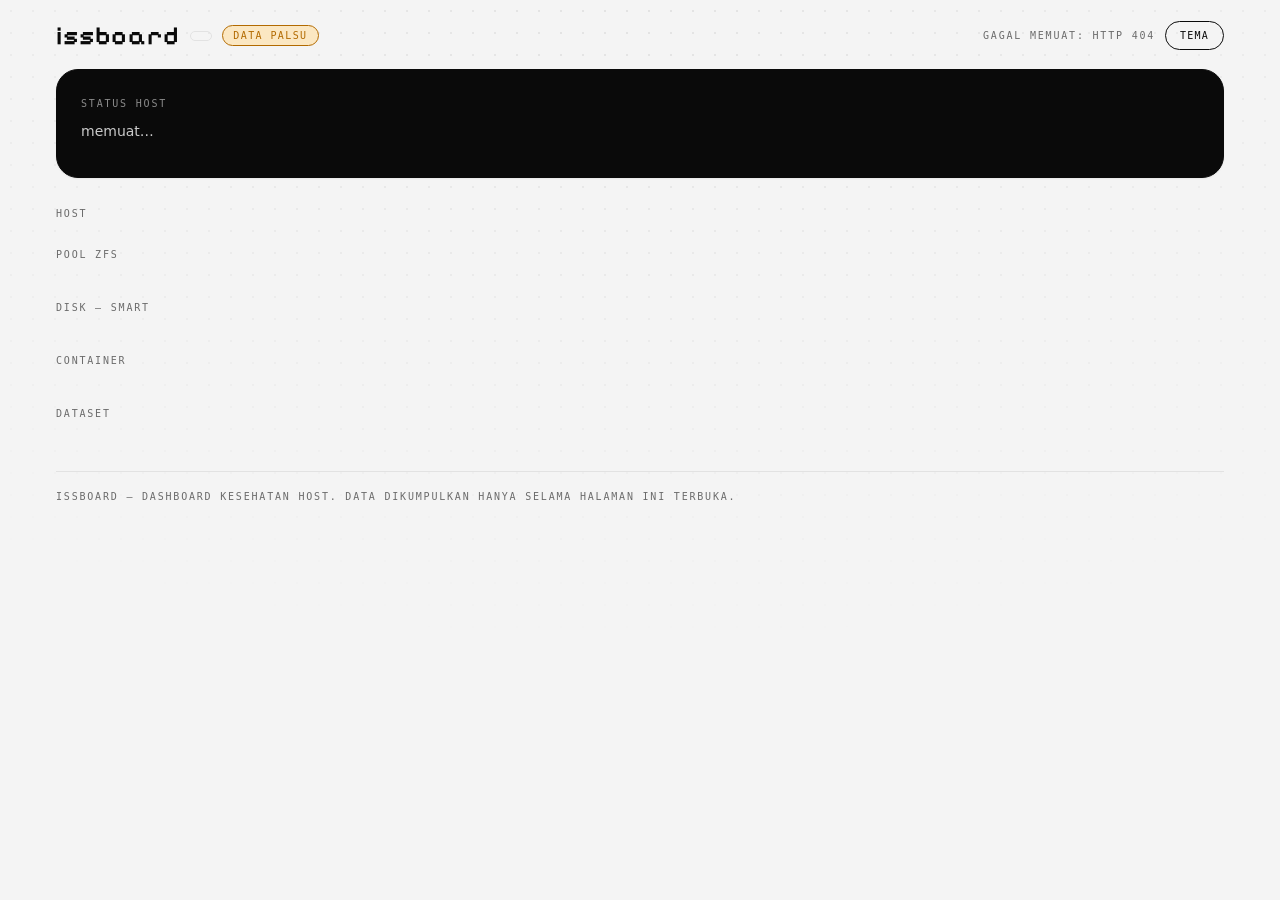
==== web/index.html @ a82dbad1 "Metrik sistem, kartu host tunggal, dan penjelasan tiap indikator Menambah metrik sistem meniru dashb" ====
<!doctype html>
<html lang="id">
<head>
<meta charset="utf-8">
<meta name="viewport" content="width=device-width, initial-scale=1">
<meta name="color-scheme" content="light dark">
<title>issboard</title>
<link rel="stylesheet" href="nothing.css">
<link rel="stylesheet" href="style.css">
</head>
<body>
<div class="n-appbg"></div>

<div class="page">

  <header class="top">
    <div class="top-id">
      <h1 class="brand">issboard</h1>
      <span id="host-pill" class="n-pill" hidden></span>
      <span id="demo-pill" class="n-pill n-pill-warn" hidden>data palsu</span>
    </div>
    <div class="top-act">
      <span id="updated" class="n-label">memuat…</span>
      <button id="theme" class="n-btn" type="button" title="ganti tema">tema</button>
    </div>
  </header>

  <!-- Kartu hero: satu jawaban untuk pertanyaan yang sebenarnya dicari
       saat halaman ini dibuka sambil lewat — ada yang perlu diurus atau tidak. -->
  <section id="hero" class="n-card n-card-black hero n-fade-in">
    <span class="n-label">status host</span>
    <div id="verdict" class="verdict"><p class="vtext">memuat…</p></div>
    <ul id="findings" class="findings"></ul>
  </section>

  <!-- Satu kartu, bukan lima. Metrik host saling menjelaskan — CPU tinggi
       bersama swap terisi bercerita lain daripada CPU tinggi sendirian —
       jadi memisahkannya jadi kartu-kartu kecil justru memutus bacaannya. -->
  <h2 class="n-label section">host</h2>
  <div id="host"></div>

  <h2 class="n-label section">pool zfs</h2>
  <div id="pools" class="bento"></div>

  <h2 class="n-label section">disk — smart</h2>
  <p id="smart-note" class="note"></p>
  <div id="disks" class="bento"></div>

  <h2 class="n-label section">container</h2>
  <div id="containers" class="bento bento-wide"></div>

  <h2 class="n-label section">dataset</h2>
  <div id="datasets" class="bento bento-wide"></div>

  <p id="errors" class="note" hidden></p>

  <footer class="foot n-label">
    issboard — dashboard kesehatan host. Data dikumpulkan hanya selama halaman ini terbuka.
  </footer>

</div>

<script src="app.js"></script>
</body>
</html>
---- web/nothing.css ----
/* ============================================================
   nothing.css — lapisan token, tema "Nothing OS".
   Sumber kebenaran tunggal untuk warna, radius, garis, tipografi.
   Di-port dari proyek lookna, ditambah lapisan pastel untuk data.

   Anti-pola dilarang: gradient warna, glow, glass/blur, emerald.
   Tambahan di sini: tidak ada animasi yang jalan terus-menerus —
   dashboard yang berkedip melelahkan dan membuang daya HP.
   ============================================================ */

/* ---------- 1. Font dot-matrix (self-host, offline) ---------- */
@font-face {
  font-family: 'Ndot';
  src: url('fonts/ndot.ttf') format('truetype'); /* Pixelify Sans (OFL) */
  font-weight: 100 900;
  font-style: normal;
  font-display: swap;
}

/* ---------- 2. Token netral ---------- */
:root {                       /* LIGHT — default */
  --n-bg:         #F4F4F4;    /* off-white kanvas */
  --n-surface:    #FFFFFF;    /* kartu */
  --n-surface-2:  #ECECEC;    /* kartu sekunder / hover */
  --n-ink:        #0A0A0A;    /* teks utama, kartu hitam */
  --n-ink-soft:   #6B6B6B;    /* teks sekunder */
  --n-ink-faint:  #696969;    /* metadata paling redup — AA di atas surface-2 */
  --n-line:       #E2E2E2;    /* garis 1px */
  --n-line-strong:#0A0A0A;    /* garis penegas */
  --n-accent:     #D71921;    /* MERAH — hemat! dipakai HANYA untuk kritis */
  --n-accent-ink: #FFFFFF;
  --n-on-black:   #F4F4F4;

  --n-radius:     22px;
  --n-radius-sm:  14px;
  --n-radius-pill:999px;
  --n-shadow:     0 1px 2px rgba(0,0,0,.06);

  --font-dot:   'Ndot', ui-monospace, monospace;
  --font-sans:  system-ui, -apple-system, 'Segoe UI', Roboto, sans-serif;
  --font-mono:  ui-monospace, 'JetBrains Mono', 'DejaVu Sans Mono', monospace;
}

:root[data-theme="dark"],
:root:not([data-theme="light"]) {
  color-scheme: light;
}

@media (prefers-color-scheme: dark) {
  :root:not([data-theme="light"]) {
    color-scheme: dark;
  }
}

/* ---------- 3. Token status: "bermasalah itu pekat" ----------
   Aturan tema ini: yang sehat digambar pastel dan tenang; hanya
   kondisi bermasalah yang boleh memakai warna pekat, supaya mata
   langsung tertarik ke satu-satunya hal yang perlu dilihat. */
:root {
  --st-ok:    var(--n-ink-soft);
  --st-warn:  #B26A00;
  --st-warn-fill: #FBE7C2;
  --st-crit:  var(--n-accent);
  --st-crit-fill: #FBD7D8;

  /* Kartu hero adalah kebalikan halaman: hitam saat light, putih saat
     dark. Nada statusnya ikut berbalik, jadi disimpan terpisah. */
  --card-black-accent: #FF2A34;
  --card-black-warn:   #FFB020;
}

/* ---------- 4. Token pastel: identitas data, BUKAN status ----------
   Tiap pool/disk memegang satu pastel supaya bisa dikenali lintas
   kartu (dan, di fase 3, lintas sparkline). Karena pastel di atas
   putih tidak lolos kontras untuk garis tipis, tiap warna punya dua
   token: -fill untuk bidang, -line untuk garis dan teks kecil.

   🔴 TIDAK ADA KUNING, ORANYE, ATAU MERAH DI SINI — dan ini bukan
   soal selera. Warna itu sudah punya arti "perhatian" dan "kritis"
   di tema ini. Pastel butter sempat dipakai, dan bar memori 67% yang
   sehat langsung terbaca seperti peringatan. Palet identitas harus
   memakai rentang warna yang TIDAK pernah dipakai status, kalau
   tidak aturan "sehat pastel, bermasalah pekat" runtuh sendiri. */
:root {
  --p-mint-fill: #A8E6CF;  --p-mint-line: #2E9E7B;
  --p-sky-fill:  #B3DAF5;  --p-sky-line:  #2B7FB8;
  --p-lav-fill:  #CFC6F0;  --p-lav-line:  #6B57C4;
  --p-teal-fill: #B2E4E4;  --p-teal-line: #0B7C7C;
}

/* ---------- 5. Dark: PURE BLACK, bukan navy ---------- */
@media (prefers-color-scheme: dark) {
  :root:not([data-theme="light"]) {
    --n-bg:         #0A0A0A;
    --n-surface:    #161616;
    --n-surface-2:  #1E1E1E;
    --n-ink:        #F4F4F4;
    --n-ink-soft:   #A8A8A8;
    --n-ink-faint:  #8A8A8A;   /* #6B6B6B cuma 3.4:1 di #0A0A0A — di bawah AA */
    --n-line:       #2A2A2A;
    --n-line-strong:#F4F4F4;
    --n-accent:     #FF2A34;
    --n-accent-ink: #0A0A0A;
    --n-shadow:     0 1px 2px rgba(0,0,0,.5);

    --st-warn:      #FFB020;
    --st-warn-fill: #4A3410;
    --st-crit-fill: #4A1518;

    /* pastel di dark: -fill jadi redup (bidang di atas hitam),
       -line jadi terang (garis & teks kecil) — perannya bertukar. */
    --p-mint-fill: #2C5B4C;  --p-mint-line: #6FE0B8;
    --p-sky-fill:  #26485E;  --p-sky-line:  #8FCBFF;
    --p-lav-fill:  #3E3663;  --p-lav-line:  #C0B4FF;
    --p-teal-fill: #234E4E;  --p-teal-line: #2DD4D4;

    /* Kartu hero terbalik jadi PUTIH di dark, jadi nada merahnya ikut
       berbalik: di sini yang kontras justru merah light-mode. */
    --card-black-accent: #D71921;
    --card-black-warn:   #B26A00;
  }
}

/* Pilihan eksplisit lewat tombol tema menang atas preferensi sistem. */
:root[data-theme="dark"] {
  --n-bg:         #0A0A0A;
  --n-surface:    #161616;
  --n-surface-2:  #1E1E1E;
  --n-ink:        #F4F4F4;
  --n-ink-soft:   #A8A8A8;
  --n-ink-faint:  #8A8A8A;
  --n-line:       #2A2A2A;
  --n-line-strong:#F4F4F4;
  --n-accent:     #FF2A34;
  --n-accent-ink: #0A0A0A;
  --n-shadow:     0 1px 2px rgba(0,0,0,.5);

  --st-warn:      #FFB020;
  --st-warn-fill: #4A3410;
  --st-crit-fill: #4A1518;

  --p-mint-fill: #2C5B4C;  --p-mint-line: #6FE0B8;
  --p-sky-fill:  #26485E;  --p-sky-line:  #8FCBFF;
  --p-lav-fill:  #3E3663;  --p-lav-line:  #C0B4FF;
  --p-teal-fill: #234E4E;  --p-teal-line: #2DD4D4;

  --card-black-accent: #D71921;
  --card-black-warn:   #B26A00;
}

/* ---------- 6. Base ---------- */
* { box-sizing: border-box; }

html { -webkit-text-size-adjust: 100%; }

body {
  margin: 0;
  background-color: var(--n-bg);
  color: var(--n-ink);
  font-family: var(--font-sans);
  -webkit-font-smoothing: antialiased;
}

::selection { background: var(--n-accent); color: var(--n-accent-ink); }

/* ---------- 7. Tipografi utility ---------- */
/* ATURAN TIPOGRAFI: dot-matrix untuk KATA, mono untuk ANGKA.
   Diuji, bukan diselerakan — di Ndot pada ukuran kartu, "52" terbaca "92",
   "35" terbaca "39", dan "58" terbaca "98". Digit 3/5/6/8/9 memakai kisi
   piksel yang nyaris sama. Salah membaca suhu disk 52°C sebagai 92°C persis
   jenis kesalahan yang dashboard ini ada untuk mencegahnya, jadi angka
   telemetri tidak pernah memakai font dot. */
.n-num {                       /* kata besar — dot-matrix, tanda tangan Nothing */
  font-family: var(--font-dot);
  font-weight: 600;
  letter-spacing: 0.02em;
  line-height: 0.95;
}

.n-num-mono {                  /* angka — mono, glyph jelas 5≠8≠0 */
  font-family: var(--font-mono);
  font-weight: 600;
  font-variant-numeric: tabular-nums;
}

.n-label {                     /* metadata uppercase mono */
  font-family: var(--font-mono);
  font-size: 10px;
  font-weight: 500;
  text-transform: uppercase;
  letter-spacing: 0.18em;
  color: var(--n-ink-soft);
}

.n-heading {
  font-family: var(--font-sans);
  font-weight: 600;
  letter-spacing: -0.02em;
}

/* ---------- 8. Kartu (bento) ---------- */
.n-card {
  background: var(--n-surface);
  border: 1px solid var(--n-line);
  border-radius: var(--n-radius);
  box-shadow: var(--n-shadow);
  padding: 18px 20px;
  min-width: 0;                /* supaya isi panjang bisa menyusut, bukan meluber */
}

.n-card-black {                /* hitam di light, putih di dark */
  background: var(--n-ink);
  color: var(--n-bg);
  border-color: var(--n-ink);
}
.n-card-black .n-label { color: var(--n-bg); opacity: .55; }
/* Merah light-mode cuma 3.8:1 di atas kartu hitam; merah dark-mode cuma
   3.3:1 di atas kartu putih. Jadi kartu ini memakai nada yang berlawanan
   dengan halamannya, bukan satu warna untuk dua latar. */
.n-card-black { --n-accent: var(--card-black-accent); --st-warn: var(--card-black-warn); }

/* ---------- 9. Pill / badge ---------- */
.n-pill {
  display: inline-flex; align-items: center; gap: 6px;
  font-family: var(--font-mono);
  font-size: 10px; font-weight: 500;
  text-transform: uppercase; letter-spacing: 0.14em;
  padding: 4px 10px;
  border-radius: var(--n-radius-pill);
  border: 1px solid var(--n-line);
  color: var(--n-ink-soft);
  background: transparent;
  white-space: nowrap;
}
.n-pill-warn { color: var(--st-warn); border-color: var(--st-warn); background: var(--st-warn-fill); }
.n-pill-crit { color: var(--st-crit); border-color: var(--st-crit); background: var(--st-crit-fill); }
.n-card-black .n-pill { color: var(--n-bg); border-color: rgba(244,244,244,.35); }

/* ---------- 10. Dot status ---------- */
.n-dot { width: 8px; height: 8px; border-radius: 50%; display: inline-block; flex: none; }
.n-dot-ok   { background: var(--p-mint-line); }
.n-dot-warn { background: var(--st-warn); }
.n-dot-crit { background: var(--st-crit); }
.n-dot-off  { background: var(--n-ink-faint); }

/* ---------- 11. Tombol ---------- */
.n-btn {
  display: inline-flex; align-items: center; justify-content: center; gap: 8px;
  font-family: var(--font-mono);
  font-size: 10px; font-weight: 500;
  text-transform: uppercase; letter-spacing: 0.12em;
  padding: 8px 14px;
  border-radius: var(--n-radius-pill);
  border: 1px solid var(--n-line-strong);
  background: transparent;
  color: var(--n-ink);
  cursor: pointer;
  transition: background .15s ease, color .15s ease;
}
.n-btn:hover { background: var(--n-ink); color: var(--n-bg); }

/* ---------- 12. Garis & scrollbar ---------- */
.n-line-h { border: 0; border-top: 1px solid var(--n-line); margin: 0; }

.n-scroll { overflow-x: auto; }
.n-scroll::-webkit-scrollbar { width: 4px; height: 4px; }
.n-scroll::-webkit-scrollbar-track { background: transparent; }
.n-scroll::-webkit-scrollbar-thumb { background: var(--n-line); border-radius: 10px; }

/* ---------- 13. Latar dot-grid ---------- */
.n-appbg {
  position: fixed; inset: 0; z-index: 0; pointer-events: none;
  background-image: radial-gradient(var(--n-line) 1px, transparent 1px);
  background-size: 22px 22px;
  -webkit-mask-image: radial-gradient(120% 90% at 50% 0%, #000 0%, transparent 80%);
          mask-image: radial-gradient(120% 90% at 50% 0%, #000 0%, transparent 80%);
}

/* ---------- 14. Animasi masuk — sekali, tidak berulang ---------- */
@keyframes nFadeIn { from { opacity: 0; transform: translateY(6px); } to { opacity: 1; transform: none; } }
.n-fade-in { animation: nFadeIn .35s ease-out both; }

@media (prefers-reduced-motion: reduce) {
  * { animation: none !important; transition: none !important; }
}
---- web/style.css ----
/* ============================================================
   style.css — tata letak halaman. Token & komponen ada di nothing.css.

   Dirancang HP lebih dulu: host ini paling sering dilihat dari layar
   kecil lewat remote, jadi satu kolom adalah keadaan normal, bukan
   kasus tepi yang ditambal media query di ujung berkas.
   ============================================================ */

.page {
  position: relative;
  z-index: 1;
  max-width: 1200px;
  margin: 0 auto;
  padding: 20px 16px 48px;
}

/* ---------- Header ---------- */
.top {
  display: flex;
  flex-wrap: wrap;
  align-items: center;
  justify-content: space-between;
  gap: 10px;
  margin-bottom: 18px;
}
.top-id, .top-act { display: flex; align-items: center; gap: 10px; min-width: 0; }

.brand {
  font-family: var(--font-dot);
  font-size: 26px;
  font-weight: 600;
  letter-spacing: 0.04em;
  margin: 0;
}

.section {
  margin: 30px 0 12px;
  display: block;
}

.note {
  font-size: 12px;
  color: var(--n-ink-soft);
  margin: 0 0 12px;
}

.foot {
  margin-top: 40px;
  padding-top: 16px;
  border-top: 1px solid var(--n-line);
  display: block;
  line-height: 1.7;
}

/* ---------- Kartu hero ---------- */
.hero { padding: 22px 24px 20px; }

.verdict { margin: 12px 0 0; }

/* Angka besar, kata kecil. Angkanya memakai mono, bukan dot-matrix —
   lihat aturan tipografi di nothing.css. */
.vrow { display: flex; align-items: baseline; gap: 14px; margin-top: 6px; }

.vnum {
  font-family: var(--font-mono);
  font-weight: 700;
  font-variant-numeric: tabular-nums;
  font-size: clamp(38px, 11vw, 58px);
  line-height: 1;
  letter-spacing: -0.03em;
  min-width: 1.1em;
}
.vnum.crit { color: var(--n-accent); }
.vnum.warn { color: var(--st-warn); }

.vtext { font-size: 14px; opacity: .82; margin: 0; }

.vok {
  font-size: clamp(34px, 9vw, 50px);
  margin: 0 0 8px;
  line-height: 1;
}

.findings { list-style: none; margin: 18px 0 0; padding: 0; }
.findings li {
  display: flex;
  gap: 10px;
  align-items: flex-start;
  padding: 9px 0;
  border-top: 1px solid rgba(128,128,128,.28);
  font-size: 13px;
  line-height: 1.45;
}
.findings .n-dot { margin-top: 6px; }
.findings b { font-weight: 600; }
.findings span { opacity: .72; }
.findings .more { opacity: .6; font-size: 12px; border-top-style: dashed; }

/* ---------- Bento ---------- */
.bento {
  display: grid;
  grid-template-columns: repeat(auto-fill, minmax(230px, 1fr));
  gap: 12px;
}
/* Daftar panjang (container, dataset) butuh lebar, bukan kolom sempit. */
.bento-wide { grid-template-columns: 1fr; }

.card-head {
  display: flex;
  align-items: center;
  justify-content: space-between;
  gap: 8px;
  margin-bottom: 12px;
}
.card-title {
  display: flex; align-items: center; gap: 8px;
  font-weight: 600; font-size: 14px;
  min-width: 0;
}
.card-title .name {
  overflow: hidden; text-overflow: ellipsis; white-space: nowrap;
}

/* Angka telemetri: mono, bukan dot-matrix — lihat aturan tipografi di
   nothing.css. Font dot dipakai untuk kata (wordmark, vonis), bukan angka. */
.stat {
  font-family: var(--font-mono);
  letter-spacing: -0.02em;
  font-size: 32px;
  font-weight: 600;
  line-height: 1;
  font-variant-numeric: tabular-nums;
}
.stat .unit {
  font-family: var(--font-mono);
  font-size: 12px;
  font-weight: 500;
  color: var(--n-ink-soft);
  margin-left: 4px;
}
.sub {
  font-family: var(--font-mono);
  font-size: 11px;
  color: var(--n-ink-soft);
  margin-top: 8px;
  line-height: 1.5;
}

/* ---------- Bar kapasitas ----------
   Bidangnya pastel karena sehat harus tenang. Yang bermasalah diganti
   warna pekat oleh kelas .warn/.crit, dan itulah satu-satunya hal yang
   menarik mata di layar yang selebihnya kalem. */
.bar {
  position: relative;
  height: 10px;
  margin-top: 12px;
  border-radius: var(--n-radius-pill);
  background: var(--n-surface-2);
  border: 1px solid var(--n-line);
  overflow: hidden;
}
.bar > i {
  display: block;
  height: 100%;
  background: var(--fill, var(--p-mint-fill));
  border-right: 1px solid var(--line, var(--p-mint-line));
}
.bar.warn > i { background: var(--st-warn-fill); border-right-color: var(--st-warn); }
.bar.crit > i { background: var(--st-crit-fill); border-right-color: var(--n-accent); }

/* ---------- Ruang sparkline (fase 3) ----------
   Tingginya dikunci sejak sekarang supaya grafik nanti mengisi tanpa
   menggeser satu pun kartu. Baseline titik-titik menandai bahwa ruang
   ini memang disediakan, bukan celah kosong yang tidak disengaja. */
.spark {
  height: 34px;
  margin-top: 12px;
  border-radius: 8px;
  background-image: radial-gradient(var(--n-line) 1px, transparent 1px);
  background-size: 8px 8px;
  background-position: bottom left;
  background-repeat: repeat-x;
  opacity: .8;
}

/* ---------- Baris daftar (container, dataset) ---------- */
.rows { display: flex; flex-direction: column; }
.row {
  display: grid;
  grid-template-columns: 14px minmax(0,1.1fr) minmax(0,1fr) auto;
  align-items: center;
  gap: 10px;
  padding: 11px 0;
  border-top: 1px solid var(--n-line);
  font-size: 13px;
  min-width: 0;
}
.row:first-child { border-top: 0; }
.row .rname { font-weight: 600; overflow: hidden; text-overflow: ellipsis; white-space: nowrap; }
.row .rmeta {
  font-family: var(--font-mono);
  font-size: 11px;
  color: var(--n-ink-soft);
  overflow: hidden; text-overflow: ellipsis; white-space: nowrap;
}
.row .rtail { display: flex; gap: 6px; justify-content: flex-end; flex-wrap: wrap; }

/* ---------- Metrik di dalam satu kartu host ----------
   Satu kartu, bukan lima: metrik host saling menjelaskan, dan memisahkannya
   jadi kartu kecil-kecil memutus bacaannya sekaligus membuat halaman jauh
   lebih panjang di HP. */
.metrics {
  display: grid;
  /* 132px, bukan 150px: di HP 390px lebarnya, isi kartu tinggal ~318px —
     dua kolom 150px butuh 326px dan gagal tipis, jadi semuanya menumpuk
     satu kolom dan halaman jadi dua kali lebih panjang. */
  grid-template-columns: repeat(auto-fit, minmax(132px, 1fr));
  gap: 22px 20px;
}
.metric { min-width: 0; }

/* Label yang bisa diketuk untuk membuka penjelasan. Dibuat tombol asli supaya
   keyboard dan pembaca layar ikut kebagian, tapi tampil seperti label biasa. */
.metric-label {
  display: inline-flex; align-items: center; gap: 5px;
  /* Hanya chrome tombolnya yang direset. Ukuran & huruf sudah diatur kelas
     .n-label yang ikut menempel — `font: inherit` di sini justru menimpanya
     dan membuat labelnya kebesaran. */
  background: none; border: 0; padding: 0;
  cursor: pointer; text-align: left;
}
.metric-label::after {
  content: '?';
  display: inline-grid; place-items: center;
  width: 13px; height: 13px;
  border: 1px solid var(--n-line); border-radius: 50%;
  font-size: 9px; letter-spacing: 0;
  color: var(--n-ink-faint);
}
.metric-label[aria-expanded="true"]::after { content: '×'; border-color: var(--n-ink-soft); }
.metric-label:hover::after { border-color: var(--n-ink); color: var(--n-ink); }

.hint {
  margin: 10px 0 0;
  padding-left: 10px;
  border-left: 2px solid var(--n-line);
  font-size: 11.5px;
  line-height: 1.6;
  color: var(--n-ink-soft);
}
.metric .stat { margin-top: 8px; font-size: 26px; }
.metric .bar { margin-top: 10px; }
.metric .spark { height: 26px; margin-top: 10px; }

/* Identitas mesin dilipat: jarang dibutuhkan, tapi harus ada saat dibutuhkan. */
.sysinfo { margin-top: 20px; border-top: 1px solid var(--n-line); padding-top: 14px; }
.sysinfo summary { cursor: pointer; list-style: none; }
.sysinfo summary::-webkit-details-marker { display: none; }
.sysinfo summary::before { content: '+ '; }
.sysinfo[open] summary::before { content: '– '; }
.sysinfo summary:hover { color: var(--n-ink); }
.sysinfo .kv { margin-top: 14px; }

/* ---------- Daftar kunci–nilai (informasi sistem) ---------- */
.kv {
  display: grid;
  grid-template-columns: auto minmax(0, 1fr);
  gap: 10px 20px;
  margin: 0;
  font-size: 13px;
}
.kv dt {
  font-family: var(--font-mono);
  font-size: 10px;
  text-transform: uppercase;
  letter-spacing: 0.14em;
  color: var(--n-ink-soft);
  align-self: center;
}
.kv dd { margin: 0; overflow-wrap: anywhere; }

/* Di layar sempit, metadata DAN chip masing-masing turun ke barisnya sendiri.
   Sebelumnya chip duduk di kolom "auto" baris pertama, dan teks sepanjang
   "0.0.0.0:5432->5432/tcp" yang tidak boleh dipenggal memaksa kolom itu
   melebar sampai keluar kartu. */
@media (max-width: 560px) {
  .row { grid-template-columns: 14px minmax(0, 1fr); }
  .row .rmeta,
  .row .rtail { grid-column: 2 / -1; }
  .row .rtail { justify-content: flex-start; margin-top: 4px; }
  /* Di sini chip boleh berganti baris di dalam dirinya sendiri: terpenggal
     lebih baik daripada terpotong — nomor port harus tetap terbaca utuh. */
  .row .rtail .n-pill { white-space: normal; overflow-wrap: anywhere; }
  .kv { grid-template-columns: 1fr; gap: 2px; }
  .kv dd { margin-bottom: 10px; }
}
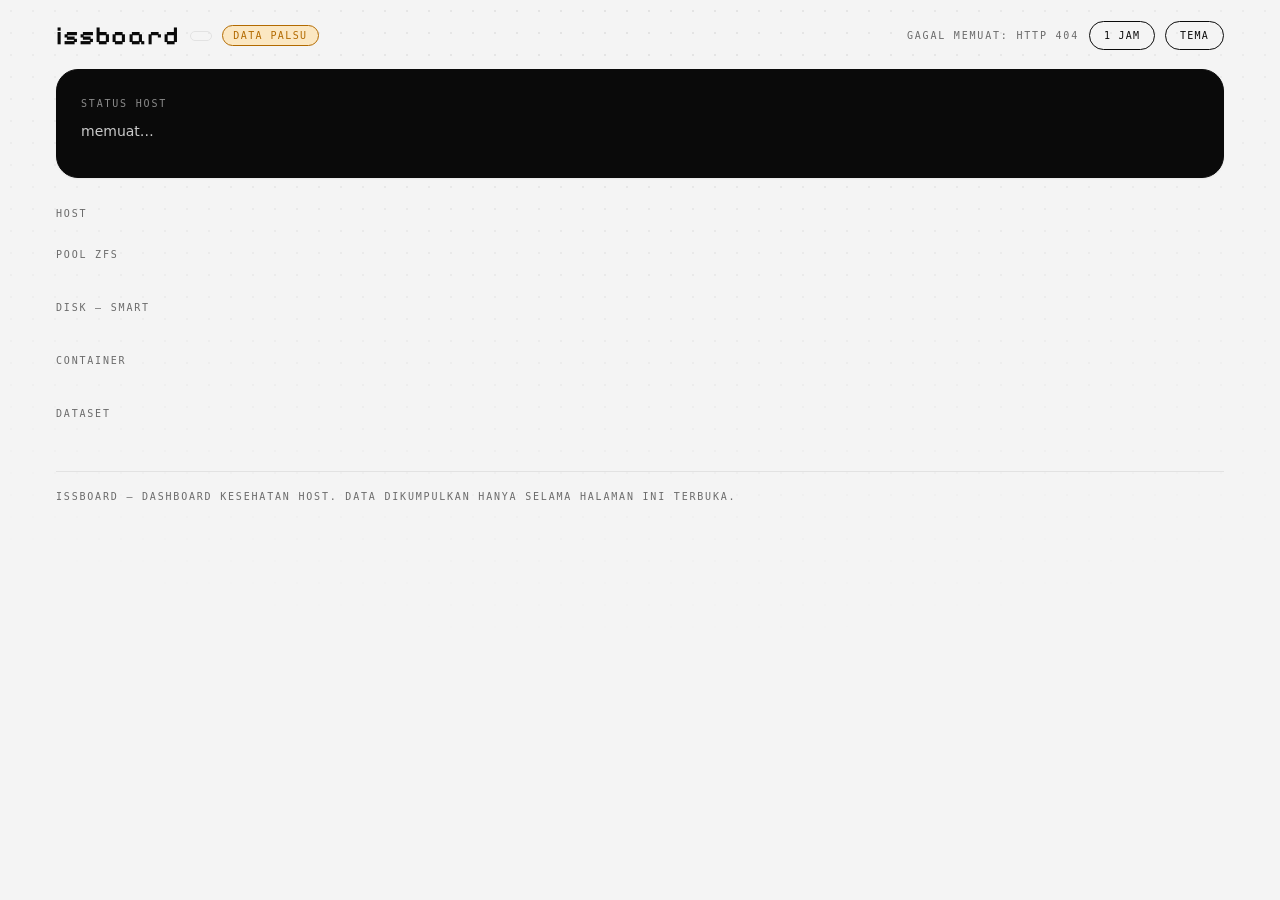
==== commit c40c22d4: "Fase 3: sparkline yang membaca riwayat agent Mengisi ruang berukuran tetap yang sudah dipesan sejak " ====
--- a/web/index.html
+++ b/web/index.html
@@ -21,6 +21,7 @@
     </div>
     <div class="top-act">
       <span id="updated" class="n-label">memuat…</span>
+      <button id="range" class="n-btn" type="button">1 jam</button>
       <button id="theme" class="n-btn" type="button" title="ganti tema">tema</button>
     </div>
   </header>
@@ -37,6 +38,7 @@
        bersama swap terisi bercerita lain daripada CPU tinggi sendirian —
        jadi memisahkannya jadi kartu-kartu kecil justru memutus bacaannya. -->
   <h2 class="n-label section">host</h2>
+  <p id="hist-note" class="note" hidden></p>
   <div id="host"></div>
 
   <h2 class="n-label section">pool zfs</h2>
--- a/web/style.css
+++ b/web/style.css
@@ -168,13 +168,21 @@
 .bar.warn > i { background: var(--st-warn-fill); border-right-color: var(--st-warn); }
 .bar.crit > i { background: var(--st-crit-fill); border-right-color: var(--n-accent); }
 
-/* ---------- Ruang sparkline (fase 3) ----------
-   Tingginya dikunci sejak sekarang supaya grafik nanti mengisi tanpa
-   menggeser satu pun kartu. Baseline titik-titik menandai bahwa ruang
-   ini memang disediakan, bukan celah kosong yang tidak disengaja. */
-.spark {
-  height: 34px;
-  margin-top: 12px;
+/* ---------- Sparkline ----------
+   Tingginya sudah dikunci sejak fase 1, jadi grafiknya mengisi tanpa
+   menggeser satu pun kartu. Garisnya memakai --line dari pastel kartu
+   yang sama: warna di sini identitas data, bukan status.
+
+   Tidak ada animasi. Grafik yang bergerak sendiri melelahkan dan
+   membuang daya HP — dan halaman ini paling sering dibuka dari HP. */
+.spark { height: 34px; margin-top: 12px; }
+.spark svg { display: block; width: 100%; height: 100%; overflow: visible; }
+
+/* Kotak yang MEMANG belum punya riwayat: baseline titik-titik menandai
+   ruangnya disediakan, bukan celah kosong yang tidak disengaja. Disk yang
+   sedang tidur berhenti di sini, dan itu benar — suhunya tidak terbaca,
+   bukan nol. */
+.spark.empty {
   border-radius: 8px;
   background-image: radial-gradient(var(--n-line) 1px, transparent 1px);
   background-size: 8px 8px;
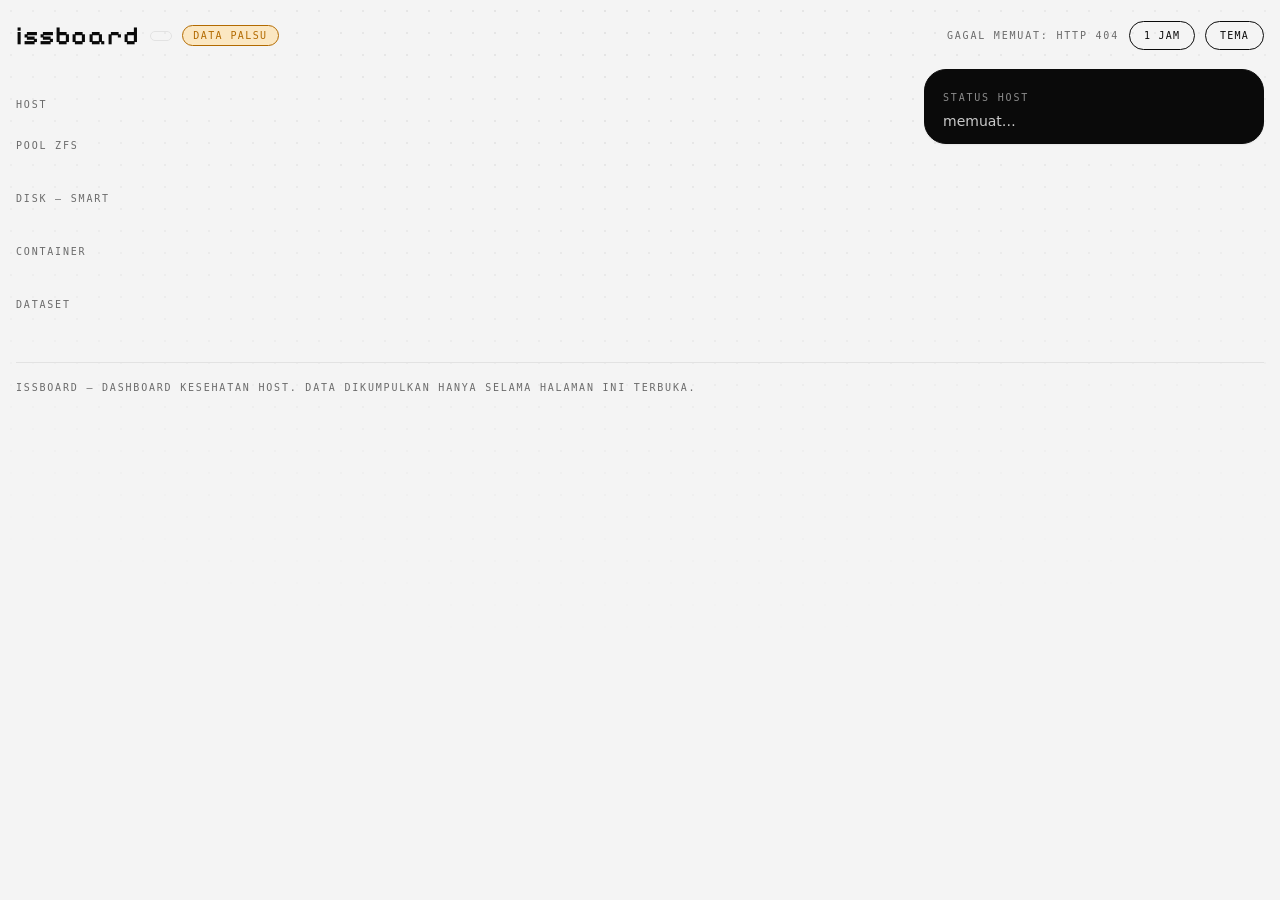
==== commit d661ec21: "Revisi UI: rail vonis, pita penjelasan, dan dua bug lama Fase 1 digarap dengan HP sebagai patokan. D" ====
--- a/web/index.html
+++ b/web/index.html
@@ -26,13 +26,22 @@
     </div>
   </header>
 
-  <!-- Kartu hero: satu jawaban untuk pertanyaan yang sebenarnya dicari
-       saat halaman ini dibuka sambil lewat — ada yang perlu diurus atau tidak. -->
-  <section id="hero" class="n-card n-card-black hero n-fade-in">
-    <span class="n-label">status host</span>
-    <div id="verdict" class="verdict"><p class="vtext">memuat…</p></div>
-    <ul id="findings" class="findings"></ul>
-  </section>
+  <!-- Rail: satu jawaban untuk pertanyaan yang sebenarnya dicari saat halaman
+       ini dibuka sambil lewat — ada yang perlu diurus atau tidak, dan apa
+       saja. Ditulis SEBELUM .main supaya di HP ia yang pertama terbaca; di
+       layar lebar ia pindah ke kolom kanan dan menempel saat scroll. -->
+  <aside class="rail">
+    <section id="hero" class="n-card n-card-black hero n-fade-in">
+      <span class="n-label">status host</span>
+      <div id="verdict" class="verdict"><p class="vtext">memuat…</p></div>
+    </section>
+    <section id="findings-card" class="n-card" hidden>
+      <span class="n-label">yang perlu diurus</span>
+      <ul id="findings" class="findings"></ul>
+    </section>
+  </aside>
+
+  <div class="main">
 
   <!-- Satu kartu, bukan lima. Metrik host saling menjelaskan — CPU tinggi
        bersama swap terisi bercerita lain daripada CPU tinggi sendirian —
@@ -54,6 +63,8 @@
   <h2 class="n-label section">dataset</h2>
   <div id="datasets" class="bento bento-wide"></div>
 
+  </div><!-- /.main -->
+
   <p id="errors" class="note" hidden></p>
 
   <footer class="foot n-label">
--- a/web/nothing.css
+++ b/web/nothing.css
@@ -41,15 +41,19 @@
   --font-mono:  ui-monospace, 'JetBrains Mono', 'DejaVu Sans Mono', monospace;
 }
 
-:root[data-theme="dark"],
-:root:not([data-theme="light"]) {
-  color-scheme: light;
-}
+/* 🔴 color-scheme HARUS ikut tema, bukan cuma warna kita sendiri.
+   Ia yang menentukan palet bawaan browser untuk kontrol asli — teks
+   <button>, scrollbar, caret. Versi sebelumnya keliru mengelompokkan
+   [data-theme="dark"] bersama `light`, jadi saat tema gelap dipilih
+   lewat tombol (bukan lewat preferensi sistem), teks tombol dirender
+   memakai palet terang di atas kartu gelap dan HILANG sama sekali —
+   begitu juga scrollbar, yang jadi pita putih menyilaukan. */
+:root { color-scheme: light; }
+
+:root[data-theme="dark"] { color-scheme: dark; }
 
 @media (prefers-color-scheme: dark) {
-  :root:not([data-theme="light"]) {
-    color-scheme: dark;
-  }
+  :root:not([data-theme="light"]) { color-scheme: dark; }
 }
 
 /* ---------- 3. Token status: "bermasalah itu pekat" ----------
@@ -63,8 +67,18 @@
   --st-crit:  var(--n-accent);
   --st-crit-fill: #FBD7D8;
 
-  /* Kartu hero adalah kebalikan halaman: hitam saat light, putih saat
-     dark. Nada statusnya ikut berbalik, jadi disimpan terpisah. */
+  /* Kartu hero SELALU gelap, di kedua tema — dan itu bukan kelalaian.
+     Saat light ia kebalikan halaman, jadi menonjol tanpa menyilaukan.
+     Saat dark, membaliknya jadi putih menghasilkan bidang terang besar di
+     layar yang gelap; diuji langsung di HP dan hasilnya menyakitkan mata,
+     padahal halaman ini paling sering dibuka malam hari dari HP. Silau
+     hanya berjalan satu arah, jadi pembalikannya juga cuma satu arah.
+
+     Nada statusnya disimpan terpisah karena kontrasnya diukur terhadap
+     kartu, bukan terhadap halaman. */
+  --card-black-bg:   var(--n-ink);
+  --card-black-ink:  var(--n-bg);
+  --card-black-line: var(--n-ink);
   --card-black-accent: #FF2A34;
   --card-black-warn:   #FFB020;
 }
@@ -116,8 +130,14 @@
 
     /* Kartu hero terbalik jadi PUTIH di dark, jadi nada merahnya ikut
        berbalik: di sini yang kontras justru merah light-mode. */
-    --card-black-accent: #D71921;
-    --card-black-warn:   #B26A00;
+    /* Sedikit lebih terang dari kartu biasa (#161616), bukan putih:
+       bedanya cukup untuk menonjol, tidak cukup untuk menyilaukan. */
+    --card-black-bg:   #1C1C1C;
+    --card-black-ink:  #F4F4F4;
+    --card-black-line: #3A3A3A;
+    /* Kartunya gelap sekarang, jadi nada terang yang justru terbaca. */
+    --card-black-accent: #FF2A34;
+    --card-black-warn:   #FFB020;
   }
 }
 
@@ -144,8 +164,11 @@
   --p-lav-fill:  #3E3663;  --p-lav-line:  #C0B4FF;
   --p-teal-fill: #234E4E;  --p-teal-line: #2DD4D4;
 
-  --card-black-accent: #D71921;
-  --card-black-warn:   #B26A00;
+  --card-black-bg:   #1C1C1C;
+  --card-black-ink:  #F4F4F4;
+  --card-black-line: #3A3A3A;
+  --card-black-accent: #FF2A34;
+  --card-black-warn:   #FFB020;
 }
 
 /* ---------- 6. Base ---------- */
@@ -208,15 +231,14 @@
   min-width: 0;                /* supaya isi panjang bisa menyusut, bukan meluber */
 }
 
-.n-card-black {                /* hitam di light, putih di dark */
-  background: var(--n-ink);
-  color: var(--n-bg);
-  border-color: var(--n-ink);
-}
-.n-card-black .n-label { color: var(--n-bg); opacity: .55; }
-/* Merah light-mode cuma 3.8:1 di atas kartu hitam; merah dark-mode cuma
-   3.3:1 di atas kartu putih. Jadi kartu ini memakai nada yang berlawanan
-   dengan halamannya, bukan satu warna untuk dua latar. */
+.n-card-black {                /* gelap di kedua tema — lihat catatan token */
+  background: var(--card-black-bg);
+  color: var(--card-black-ink);
+  border-color: var(--card-black-line);
+}
+.n-card-black .n-label { color: var(--card-black-ink); opacity: .55; }
+/* Kontras nada status diukur terhadap KARTUNYA, bukan terhadap halaman —
+   karena itu tokennya terpisah dan tidak ikut berubah bersama tema. */
 .n-card-black { --n-accent: var(--card-black-accent); --st-warn: var(--card-black-warn); }
 
 /* ---------- 9. Pill / badge ---------- */
@@ -234,7 +256,7 @@
 }
 .n-pill-warn { color: var(--st-warn); border-color: var(--st-warn); background: var(--st-warn-fill); }
 .n-pill-crit { color: var(--st-crit); border-color: var(--st-crit); background: var(--st-crit-fill); }
-.n-card-black .n-pill { color: var(--n-bg); border-color: rgba(244,244,244,.35); }
+.n-card-black .n-pill { color: var(--card-black-ink); border-color: rgba(160,160,160,.4); }
 
 /* ---------- 10. Dot status ---------- */
 .n-dot { width: 8px; height: 8px; border-radius: 50%; display: inline-block; flex: none; }
@@ -246,6 +268,12 @@
 /* ---------- 11. Tombol ---------- */
 .n-btn {
   display: inline-flex; align-items: center; justify-content: center; gap: 8px;
+  /* Lepas dari widget native. Tanpa ini tombolnya masih digambar tema GTK/OS,
+     yang di sebagian tema menggambar labelnya sendiri memakai warna tema itu —
+     bukan warna di sini — sehingga teks tombol bisa hilang di atas kartu gelap.
+     Latar dan garisnya sudah kita atur sendiri, jadi tidak ada yang hilang. */
+  -webkit-appearance: none;
+  appearance: none;
   font-family: var(--font-mono);
   font-size: 10px; font-weight: 500;
   text-transform: uppercase; letter-spacing: 0.12em;
--- a/web/style.css
+++ b/web/style.css
@@ -12,6 +12,41 @@
   max-width: 1200px;
   margin: 0 auto;
   padding: 20px 16px 48px;
+  display: grid;
+  grid-template-columns: minmax(0, 1fr);
+  align-content: start;
+}
+
+/* ---------- Rail: vonis + daftar temuan ----------
+   Di layar lebar, isi halaman terkunci di kolom tengah dan sisi kanannya
+   menganggur. Vonis dipindah ke situ dan dibuat MENEMPEL saat scroll:
+   sebelumnya, satu-satunya jawaban atas "ada yang perlu diurus?" menggulung
+   hilang begitu Anda mulai membaca kartu — padahal itu pertanyaan yang
+   membuat halaman ini dibuka.
+
+   Di bawah 1180px semuanya kembali satu kolom dan vonis balik ke atas.
+   Urutan DOM sengaja rail-dulu supaya di HP ia tetap yang pertama terbaca;
+   di desktop penempatannya diatur eksplisit lewat grid, bukan lewat urutan. */
+@media (min-width: 1180px) {
+  .page {
+    max-width: 1440px;
+    grid-template-columns: minmax(0, 1fr) 340px;
+    column-gap: 24px;
+  }
+  .top, .foot, #errors { grid-column: 1 / -1; }
+  .main { grid-column: 1; grid-row: 2; }
+  .rail {
+    grid-column: 2;
+    grid-row: 2;
+    position: sticky;
+    top: 20px;
+    align-self: start;
+    /* Temuan bisa banyak; rail tidak boleh lebih tinggi dari layar, kalau
+       tidak bagian bawahnya tidak akan pernah bisa dilihat. */
+    max-height: calc(100vh - 40px);
+    overflow-y: auto;
+  }
+  .rail .hero { margin-bottom: 12px; }
 }
 
 /* ---------- Header ---------- */
@@ -52,20 +87,23 @@
   line-height: 1.7;
 }
 
-/* ---------- Kartu hero ---------- */
-.hero { padding: 22px 24px 20px; }
-
-.verdict { margin: 12px 0 0; }
+/* ---------- Kartu hero ----------
+   Dikecilkan setelah dilihat di layar penuh: versi sebelumnya memakai pita
+   setinggi ~220px untuk menyampaikan dua angka, dan ruang kosong sebesar itu
+   membuat halamannya terasa melompong, bukan tenang. */
+.hero { padding: 16px 18px 14px; }
+
+.verdict { margin: 8px 0 0; }
 
 /* Angka besar, kata kecil. Angkanya memakai mono, bukan dot-matrix —
    lihat aturan tipografi di nothing.css. */
-.vrow { display: flex; align-items: baseline; gap: 14px; margin-top: 6px; }
+.vrow { display: flex; align-items: baseline; gap: 12px; margin-top: 4px; }
 
 .vnum {
   font-family: var(--font-mono);
   font-weight: 700;
   font-variant-numeric: tabular-nums;
-  font-size: clamp(38px, 11vw, 58px);
+  font-size: clamp(30px, 8vw, 40px);
   line-height: 1;
   letter-spacing: -0.03em;
   min-width: 1.1em;
@@ -76,12 +114,12 @@
 .vtext { font-size: 14px; opacity: .82; margin: 0; }
 
 .vok {
-  font-size: clamp(34px, 9vw, 50px);
-  margin: 0 0 8px;
+  font-size: clamp(28px, 7vw, 38px);
+  margin: 0 0 6px;
   line-height: 1;
 }
 
-.findings { list-style: none; margin: 18px 0 0; padding: 0; }
+.findings { list-style: none; margin: 14px 0 0; padding: 0; }
 .findings li {
   display: flex;
   gap: 10px;
@@ -91,9 +129,11 @@
   font-size: 13px;
   line-height: 1.45;
 }
+.findings li:first-child { border-top: 0; }
 .findings .n-dot { margin-top: 6px; }
-.findings b { font-weight: 600; }
-.findings span { opacity: .72; }
+.findings .fbody { min-width: 0; }
+.findings b { font-weight: 600; display: block; }
+.findings span { opacity: .72; display: block; margin-top: 2px; overflow-wrap: anywhere; }
 .findings .more { opacity: .6; font-size: 12px; border-top-style: dashed; }
 
 /* ---------- Bento ---------- */
@@ -192,12 +232,25 @@
 }
 
 /* ---------- Baris daftar (container, dataset) ---------- */
-.rows { display: flex; flex-direction: column; }
+/* Kolomnya didefinisikan SEKALI di induknya, lalu tiap baris meminjamnya
+   lewat subgrid.
+
+   Sebelumnya tiap .row adalah grid-nya sendiri, jadi lebar kolom diselesaikan
+   per baris — dan karena kolom terakhir `auto` menyesuaikan panjang chip yang
+   berbeda tiap baris, kolom tengah mulai di posisi yang berbeda-beda. Hasilnya
+   tepi yang bergerigi di daftar container maupun dataset. Baris tetap punya
+   kotaknya sendiri (bukan `display: contents`) supaya garis pemisah dan
+   padding-nya tetap bekerja. */
+.rows {
+  display: grid;
+  grid-template-columns: 14px minmax(0,1.1fr) minmax(0,1fr) auto;
+  column-gap: 10px;
+}
 .row {
   display: grid;
-  grid-template-columns: 14px minmax(0,1.1fr) minmax(0,1fr) auto;
+  grid-column: 1 / -1;
+  grid-template-columns: subgrid;
   align-items: center;
-  gap: 10px;
   padding: 11px 0;
   border-top: 1px solid var(--n-line);
   font-size: 13px;
@@ -248,14 +301,36 @@
 .metric-label[aria-expanded="true"]::after { content: '×'; border-color: var(--n-ink-soft); }
 .metric-label:hover::after { border-color: var(--n-ink); color: var(--n-ink); }
 
+/* ---------- Pita penjelasan metrik ----------
+   SATU pita selebar seluruh grid, di bawah semua metrik — bukan teks di dalam
+   kolom metriknya sendiri.
+
+   Versi sebelumnya menaruh penjelasan di dalam kolom yang lebarnya cuma
+   ~132px, jadi paragraf sepanjang penjelasan ARC berubah jadi pita teks
+   sempit yang memanjang ratusan piksel ke bawah dan menarik seluruh kartu
+   host ikut memanjang. Penjelasan yang membuat halamannya jadi sulit dibaca
+   adalah penjelasan yang gagal. */
 .hint {
-  margin: 10px 0 0;
-  padding-left: 10px;
-  border-left: 2px solid var(--n-line);
-  font-size: 11.5px;
-  line-height: 1.6;
-  color: var(--n-ink-soft);
-}
+  grid-column: 1 / -1;
+  margin: 4px 0 0;
+  padding: 14px 16px;
+  border-radius: var(--n-radius-sm);
+  background: var(--n-surface-2);
+  border: 1px solid var(--n-line);
+  font-size: 12.5px;
+  line-height: 1.65;
+  color: var(--n-ink-soft);
+}
+.hint h3 {
+  margin: 0 0 6px;
+  font-family: var(--font-mono);
+  font-size: 10px;
+  font-weight: 600;
+  text-transform: uppercase;
+  letter-spacing: 0.14em;
+  color: var(--n-ink);
+}
+.hint p { margin: 0; }
 .metric .stat { margin-top: 8px; font-size: 26px; }
 .metric .bar { margin-top: 10px; }
 .metric .spark { height: 26px; margin-top: 10px; }
@@ -292,7 +367,7 @@
    "0.0.0.0:5432->5432/tcp" yang tidak boleh dipenggal memaksa kolom itu
    melebar sampai keluar kartu. */
 @media (max-width: 560px) {
-  .row { grid-template-columns: 14px minmax(0, 1fr); }
+  .rows { grid-template-columns: 14px minmax(0, 1fr); }
   .row .rmeta,
   .row .rtail { grid-column: 2 / -1; }
   .row .rtail { justify-content: flex-start; margin-top: 4px; }
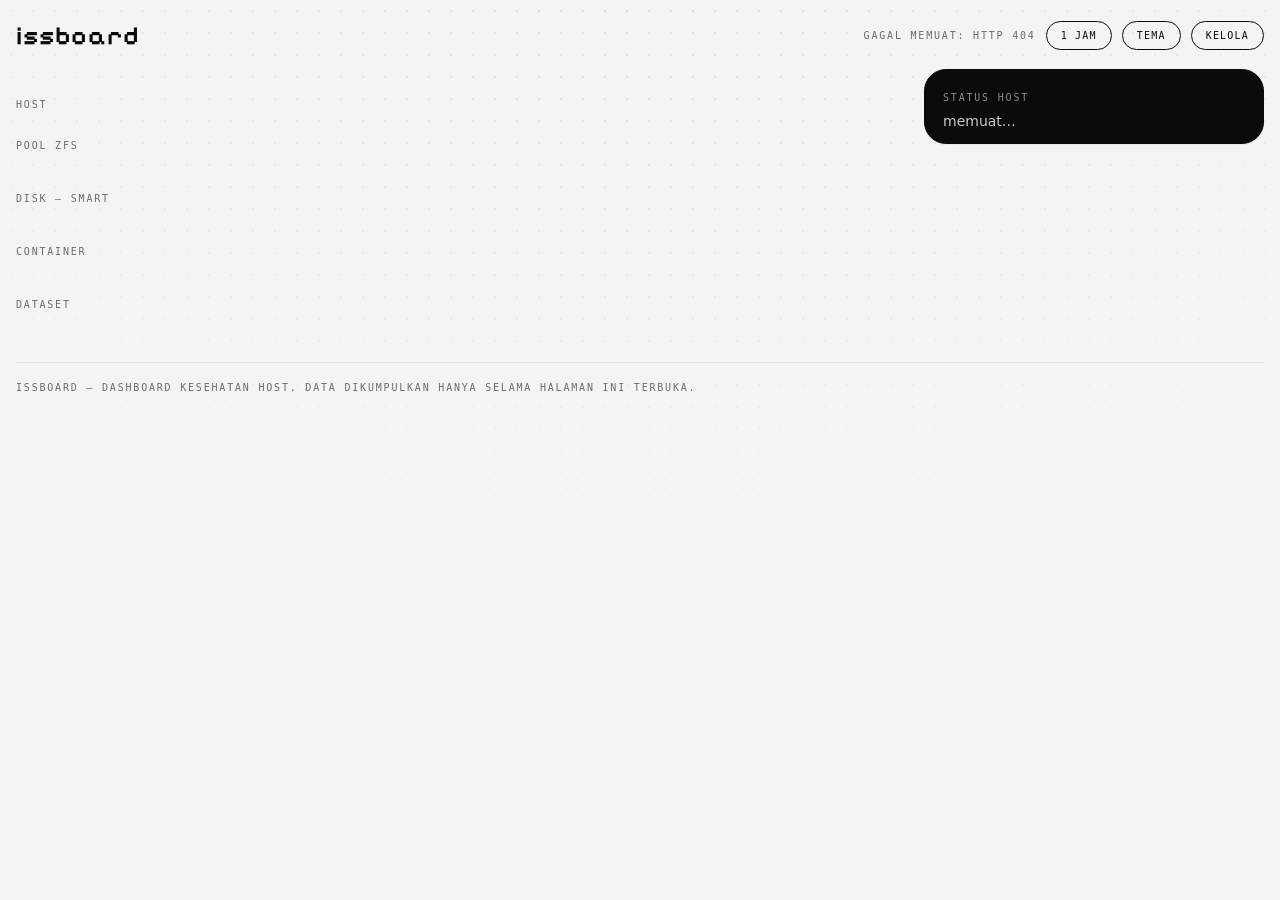
==== commit 501d46dc: "Fase 8 bagian 1: panel kelola — container, scrub, SMART, ARC, jadwal Atas arahan pemilik server: ARC" ====
--- a/web/index.html
+++ b/web/index.html
@@ -23,6 +23,7 @@
       <span id="updated" class="n-label">memuat…</span>
       <button id="range" class="n-btn" type="button">1 jam</button>
       <button id="theme" class="n-btn" type="button" title="ganti tema">tema</button>
+      <button id="manage" class="n-btn" type="button" aria-controls="panel">kelola</button>
     </div>
   </header>
 
@@ -35,10 +36,16 @@
       <span class="n-label">status host</span>
       <div id="verdict" class="verdict"><p class="vtext">memuat…</p></div>
     </section>
-    <section id="findings-card" class="n-card" hidden>
-      <span class="n-label">yang perlu diurus</span>
+    <!-- Bisa dilipat: di HP daftar ini duduk antara vonis dan kartu host, dan
+         14 temuan berarti jauh menggulung sebelum sampai ke metrik. Jumlahnya
+         tetap tertulis di ringkasannya, jadi melipatnya tidak menyembunyikan
+         apa pun yang penting. -->
+    <details id="findings-card" class="n-card findings-card" open hidden>
+      <summary class="n-label">
+        yang perlu diurus <span id="findings-count" class="fcount"></span>
+      </summary>
       <ul id="findings" class="findings"></ul>
-    </section>
+    </details>
   </aside>
 
   <div class="main">
@@ -73,6 +80,77 @@
 
 </div>
 
+<!-- Panel kelola. Dirender di luar .page supaya menutupi seluruh layar di HP
+     dan menempel di kanan di layar lebar. Bagian ber-input (login, ARC)
+     sengaja statis di sini: daftar lain digambar ulang tiap 15 detik, dan
+     form yang ikut digambar ulang akan menghapus isian yang sedang diketik. -->
+<div id="panel-backdrop" class="drawer-backdrop" hidden></div>
+<aside id="panel" class="drawer" hidden aria-label="kelola">
+  <header class="drawer-head">
+    <h2 class="n-label">kelola</h2>
+    <span id="who" class="n-pill"></span>
+    <button id="panel-close" class="n-btn" type="button">tutup</button>
+  </header>
+
+  <div class="drawer-body">
+    <section class="n-card">
+      <p id="auth-note" class="note">memuat…</p>
+      <form id="login-form" class="mform" hidden>
+        <label class="field"><span class="n-label">nama</span>
+          <input id="login-user" name="user" autocomplete="username" value="admin" required></label>
+        <label class="field"><span class="n-label">kata sandi</span>
+          <input id="login-pw" name="password" type="password" autocomplete="current-password" required></label>
+        <div class="mbtns"><button class="n-btn" type="submit">masuk</button></div>
+      </form>
+      <div class="mbtns"><button id="logout" class="n-btn n-btn-sm" type="button" hidden>keluar</button></div>
+    </section>
+
+    <p id="panel-log" class="panel-log" role="status" hidden></p>
+
+    <h3 class="n-label section">zfs arc — cache memori</h3>
+    <section class="n-card">
+      <div id="arc-info"></div>
+      <form id="arc-form" class="mform" hidden>
+        <label class="field"><span class="n-label">batas maksimum (GiB)</span>
+          <input id="arc-gib" type="number" step="0.5" inputmode="decimal"></label>
+        <label class="check"><input id="arc-persist" type="checkbox" checked> simpan permanen (berlaku setelah reboot)</label>
+        <div class="mbtns">
+          <button class="n-btn n-btn-sm" type="submit">terapkan</button>
+          <button id="arc-default" class="n-btn n-btn-sm" type="button">kembali ke bawaan</button>
+        </div>
+      </form>
+    </section>
+
+    <h3 class="n-label section">scrub pool</h3>
+    <div id="m-pools"></div>
+
+    <h3 class="n-label section">smart self-test</h3>
+    <div id="m-disks"></div>
+
+    <h3 class="n-label section">container</h3>
+    <div id="m-containers"></div>
+
+    <h3 class="n-label section">jadwal otomatis</h3>
+    <div id="m-schedule"></div>
+  </div>
+</aside>
+
+<dialog id="confirm" class="n-card confirm">
+  <form method="dialog">
+    <h3 id="confirm-title" class="confirm-title"></h3>
+    <p id="confirm-text" class="confirm-text"></p>
+    <label id="confirm-type-wrap" class="field" hidden>
+      <span class="n-label">ketik <b id="confirm-name"></b> untuk melanjutkan</span>
+      <input id="confirm-input" autocomplete="off" autocapitalize="off" spellcheck="false">
+    </label>
+    <div class="mbtns">
+      <button class="n-btn" value="cancel">batal</button>
+      <button id="confirm-ok" class="n-btn" value="ok">lanjut</button>
+    </div>
+  </form>
+</dialog>
+
 <script src="app.js"></script>
+<script src="manage.js"></script>
 </body>
 </html>
--- a/web/nothing.css
+++ b/web/nothing.css
@@ -16,6 +16,21 @@
   font-style: normal;
   font-display: swap;
 }
+
+/* ---------- 1b. `hidden` harus benar-benar menyembunyikan ----------
+   Aturan bawaan browser cuma `[hidden] { display: none }` — selektor
+   dengan spesifisitas serendah mungkin. Begitu sebuah komponen di sini
+   menetapkan display-nya sendiri (`.n-pill { display: inline-flex }`,
+   `.n-card`, dan seterusnya), komponen itu MENANG dan elemen yang sudah
+   ditandai `hidden` tetap tampil.
+
+   Akibatnya di mesin sungguhan: pil "DATA PALSU" muncul di dashboard yang
+   datanya justru asli. Label yang berbohong tentang keaslian data adalah
+   bug termahal yang bisa dipunyai halaman ini — seluruh gunanya bertumpu
+   pada angka di layar bisa dipercaya.
+
+   Satu baris ini menutupnya untuk semua kasus, termasuk yang belum ada. */
+[hidden] { display: none !important; }
 
 /* ---------- 2. Token netral ---------- */
 :root {                       /* LIGHT — default */
--- a/web/style.css
+++ b/web/style.css
@@ -119,6 +119,27 @@
   line-height: 1;
 }
 
+/* Kartu temuan yang bisa dilipat. Mengikuti pola "informasi sistem":
+   penanda +/- sendiri, bukan segitiga bawaan browser yang tidak nyambung
+   dengan tema ini. */
+.findings-card summary {
+  cursor: pointer;
+  list-style: none;
+  display: flex;
+  align-items: center;
+  gap: 8px;
+}
+.findings-card summary::-webkit-details-marker { display: none; }
+.findings-card summary::before { content: '– '; }
+.findings-card:not([open]) summary::before { content: '+ '; }
+.findings-card summary:hover { color: var(--n-ink); }
+.fcount {
+  font-family: var(--font-mono);
+  font-size: 10px;
+  letter-spacing: 0.08em;
+  opacity: .7;
+}
+
 .findings { list-style: none; margin: 14px 0 0; padding: 0; }
 .findings li {
   display: flex;
@@ -377,3 +398,83 @@
   .kv { grid-template-columns: 1fr; gap: 2px; }
   .kv dd { margin-bottom: 10px; }
 }
+
+/* ---------- Panel kelola ----------
+   Laci dari kanan. Di HP ia selebar layar — satu kolom, sama seperti halaman
+   utamanya. Tidak ada blur di latar belakangnya (anti-pola Nothing): cukup
+   bidang gelap tipis supaya jelas halaman di belakang sedang tidak aktif. */
+.drawer-backdrop {
+  position: fixed; inset: 0; z-index: 20;
+  background: rgba(0, 0, 0, .35);
+}
+.drawer {
+  position: fixed; top: 0; right: 0; bottom: 0; z-index: 21;
+  width: min(480px, 100vw);
+  background: var(--n-bg);
+  border-left: 1px solid var(--n-line);
+  display: flex; flex-direction: column;
+}
+body.panel-open { overflow: hidden; }
+.drawer-head {
+  display: flex; align-items: center; gap: 10px;
+  padding: 16px; border-bottom: 1px solid var(--n-line);
+}
+.drawer-head h2 { margin: 0; flex: 1; }
+.drawer-head #who:empty { display: none; }
+.drawer-body { overflow-y: auto; padding: 16px 16px 48px; }
+.drawer-body .section { margin: 22px 0 10px; }
+.drawer-body h4.n-label { margin: 16px 0 6px; }
+.drawer-body h4.n-label:first-child { margin-top: 0; }
+
+.mform { display: grid; gap: 12px; margin-top: 12px; }
+.field { display: grid; gap: 6px; }
+.field input, .check input[type="checkbox"] { accent-color: var(--n-ink); }
+.field input {
+  font: inherit; font-family: var(--font-mono); font-size: 14px;
+  color: var(--n-ink); background: var(--n-surface);
+  border: 1px solid var(--n-line); border-radius: var(--n-radius-sm);
+  padding: 9px 12px; width: 100%; min-width: 0;
+}
+.field input:focus { outline: none; border-color: var(--n-line-strong); }
+.check { display: flex; gap: 8px; align-items: center; font-size: 13px; }
+
+.mbtns { display: flex; flex-wrap: wrap; gap: 6px; }
+.mtop { margin: 8px 0 12px; }
+.n-btn-sm { padding: 6px 11px; }
+.n-btn:disabled { opacity: .35; cursor: not-allowed; }
+.n-btn:disabled:hover { background: transparent; color: var(--n-ink); }
+/* Merah dipakai HANYA untuk aksi yang tidak bisa dibatalkan — sama hematnya
+   dengan merah untuk status kritis. */
+.n-btn-danger { border-color: var(--n-accent); color: var(--n-accent); }
+.n-btn-danger:hover { background: var(--n-accent); color: var(--n-accent-ink); }
+
+.mrows { display: grid; }
+.mrow {
+  display: grid; gap: 4px; padding: 10px 0;
+  border-top: 1px solid var(--n-line);
+}
+.mrow:first-child { border-top: 0; }
+.mname { font-weight: 600; display: flex; gap: 8px; align-items: center; overflow-wrap: anywhere; }
+.mmeta { font-size: 12px; color: var(--n-ink-soft); overflow-wrap: anywhere; }
+.mono { font-family: var(--font-mono); }
+.mrow .mbtns { margin-top: 4px; }
+.note.warn { color: var(--st-warn); }
+
+.panel-log {
+  font-family: var(--font-mono); font-size: 12px;
+  border: 1px solid var(--n-line); border-radius: var(--n-radius-sm);
+  padding: 10px 12px; margin: 12px 0 0; overflow-wrap: anywhere;
+  white-space: pre-wrap;
+}
+.panel-log.err { border-color: var(--st-crit); color: var(--st-crit); background: var(--st-crit-fill); }
+
+.confirm {
+  width: min(440px, calc(100vw - 32px));
+  color: var(--n-ink);
+  padding: 20px;
+}
+.confirm::backdrop { background: rgba(0, 0, 0, .45); }
+.confirm-title { margin: 0 0 10px; font-size: 17px; }
+.confirm-text { margin: 0 0 16px; font-size: 14px; line-height: 1.5; }
+.confirm .field { margin-bottom: 16px; }
+.confirm .mbtns { justify-content: flex-end; }
